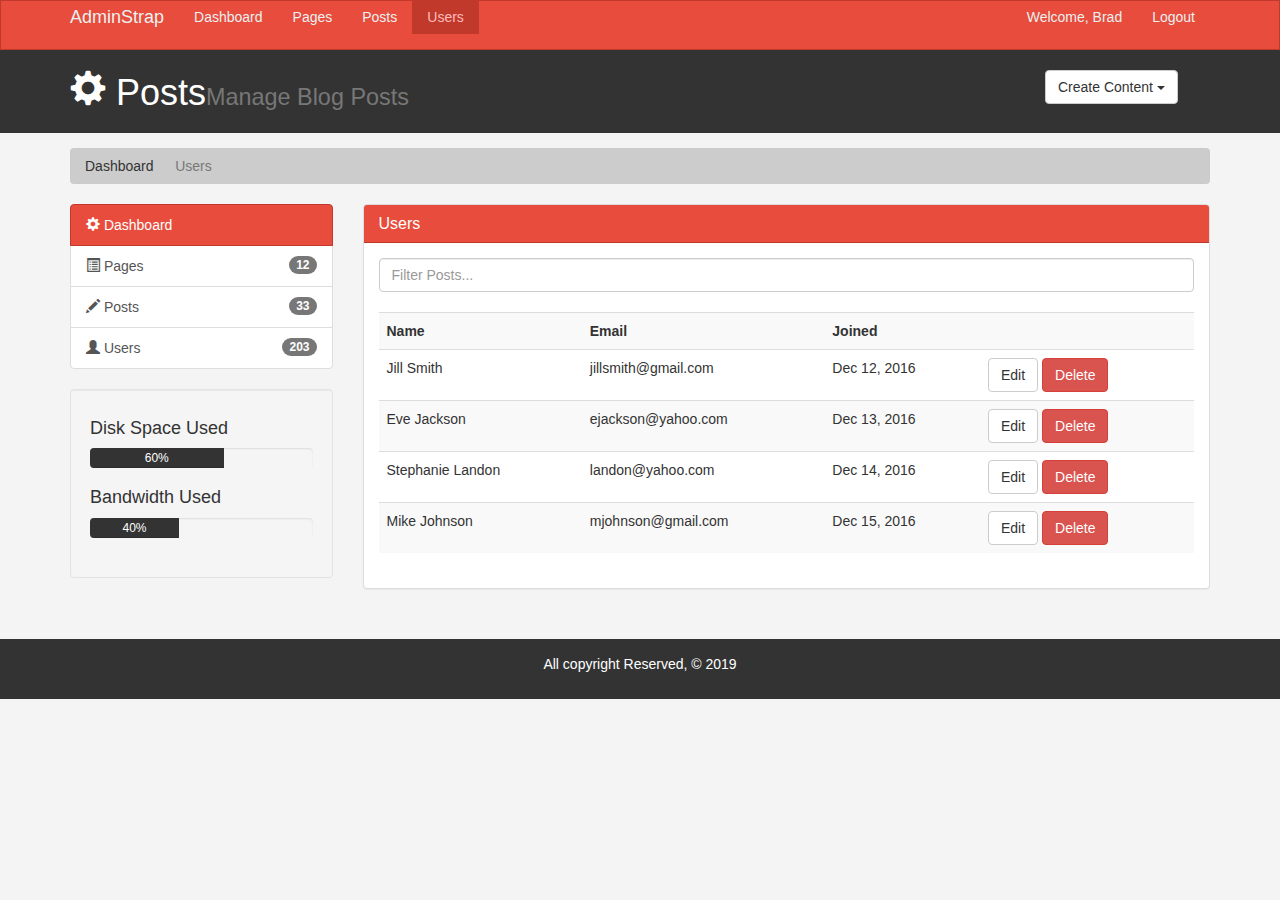
==== users.html @ 874742f6 "addind users page" ====
<!DOCTYPE html>
<html lang="en">
  <head>
    <meta charset="utf-8" />
    <meta http-equiv="X-UA-Compatible" content="IE=edge" />
    <meta name="viewport" content="width=device-width, initial-scale=1" />
    <title>Admin Area | Users</title>
    <!-- Bootstrap core CSS -->
    <link href="css/bootstrap.min.css" rel="stylesheet" />
    <link href="css/style.css" rel="stylesheet" />
    <script src="http://cdn.ckeditor.com/4.6.1/standard/ckeditor.js"></script>
  </head>
  <body>
    <nav class="navbar navbar-default">
      <div class="container">
        <div class="navbar-header">
          <button
            type="button"
            class="navbar-toggle collapsed"
            data-toggle="collapse"
            data-target="#navbar"
            aria-expanded="false"
            aria-controls="navbar"
          >
            <span class="sr-only">Toggle navigation</span>
            <span class="icon-bar"></span>
            <span class="icon-bar"></span>
            <span class="icon-bar"></span>
          </button>
          <a class="navbar-brand" href="#">AdminStrap</a>
        </div>
        <div id="navbar" class="collapse navbar-collapse">
          <ul class="nav navbar-nav">
            <li><a href="index.html">Dashboard</a></li>
            <li><a href="pages.html">Pages</a></li>
            <li><a href="posts.html">Posts</a></li>
            <li class="active"><a href="users.html">Users</a></li>
          </ul>
          <ul class="nav navbar-nav navbar-right">
            <li><a href="#">Welcome, Brad</a></li>
            <li><a href="login.html">Logout</a></li>
          </ul>
        </div>
        <!--/.nav-collapse -->
      </div>
    </nav>

    <header id="header">
      <div class="container">
        <div class="row">
          <div class="col-md-10">
            <h1>
              <span class="glyphicon glyphicon-cog" aria-hidden="true"></span>
              Posts<small>Manage Blog Posts</small>
            </h1>
          </div>
          <div class="col-md-2">
            <div class="dropdown create">
              <button
                class="btn btn-default dropdown-toggle"
                type="button"
                id="dropdownMenu1"
                data-toggle="dropdown"
                aria-haspopup="true"
                aria-expanded="true"
              >
                Create Content
                <span class="caret"></span>
              </button>
              <ul class="dropdown-menu" aria-labelledby="dropdownMenu1">
                <li>
                  <a type="button" data-toggle="modal" data-target="#addPage"
                    >Add Page</a
                  >
                </li>
                <li><a href="#">Add Post</a></li>
                <li><a href="#">Add User</a></li>
              </ul>
            </div>
          </div>
        </div>
      </div>
    </header>

    <section id="breadcrumb">
      <div class="container">
        <ol class="breadcrumb">
          <li><a href="index.html">Dashboard</a></li>
          <li class="active">Users</li>
        </ol>
      </div>
    </section>

    <section id="main">
      <div class="container">
        <div class="row">
          <div class="col-md-3">
            <div class="list-group">
              <a href="index.html" class="list-group-item active main-color-bg">
                <span class="glyphicon glyphicon-cog" aria-hidden="true"></span>
                Dashboard
              </a>
              <a href="pages.html" class="list-group-item"
                ><span
                  class="glyphicon glyphicon-list-alt"
                  aria-hidden="true"
                ></span>
                Pages <span class="badge">12</span></a
              >
              <a href="posts.html" class="list-group-item"
                ><span
                  class="glyphicon glyphicon-pencil"
                  aria-hidden="true"
                ></span>
                Posts <span class="badge">33</span></a
              >
              <a href="users.html" class="list-group-item"
                ><span
                  class="glyphicon glyphicon-user"
                  aria-hidden="true"
                ></span>
                Users <span class="badge">203</span></a
              >
            </div>

            <div class="well">
              <h4>Disk Space Used</h4>
              <div class="progress">
                <div
                  class="progress-bar"
                  role="progressbar"
                  aria-valuenow="60"
                  aria-valuemin="0"
                  aria-valuemax="100"
                  style="width: 60%;"
                >
                  60%
                </div>
              </div>
              <h4>Bandwidth Used</h4>
              <div class="progress">
                <div
                  class="progress-bar"
                  role="progressbar"
                  aria-valuenow="40"
                  aria-valuemin="0"
                  aria-valuemax="100"
                  style="width: 40%;"
                >
                  40%
                </div>
              </div>
            </div>
          </div>
          <div class="col-md-9">
            <!-- Website Overview -->
            <div class="panel panel-default">
              <div class="panel-heading main-color-bg">
                <h3 class="panel-title">Users</h3>
              </div>
              <div class="panel-body">
                <div class="row">
                  <div class="col-md-12">
                    <input
                      class="form-control"
                      type="text"
                      placeholder="Filter Posts..."
                    />
                  </div>
                </div>
                <br />
                <table class="table table-striped table-hover">
                  <tr>
                    <th>Name</th>
                    <th>Email</th>
                    <th>Joined</th>
                    <th></th>
                  </tr>
                  <tr>
                    <td>Jill Smith</td>
                    <td>jillsmith@gmail.com</td>
                    <td>Dec 12, 2016</td>
                    <td>
                      <a class="btn btn-default" href="edit.html">Edit</a>
                      <a class="btn btn-danger" href="#">Delete</a>
                    </td>
                  </tr>
                  <tr>
                    <td>Eve Jackson</td>
                    <td>ejackson@yahoo.com</td>
                    <td>Dec 13, 2016</td>
                    <td>
                      <a class="btn btn-default" href="edit.html">Edit</a>
                      <a class="btn btn-danger" href="#">Delete</a>
                    </td>
                  </tr>
                  <tr>
                    <td>Stephanie Landon</td>
                    <td>landon@yahoo.com</td>
                    <td>Dec 14, 2016</td>
                    <td>
                      <a class="btn btn-default" href="edit.html">Edit</a>
                      <a class="btn btn-danger" href="#">Delete</a>
                    </td>
                  </tr>
                  <tr>
                    <td>Mike Johnson</td>
                    <td>mjohnson@gmail.com</td>
                    <td>Dec 15, 2016</td>
                    <td>
                      <a class="btn btn-default" href="edit.html">Edit</a>
                      <a class="btn btn-danger" href="#">Delete</a>
                    </td>
                  </tr>
                </table>
              </div>
            </div>
          </div>
        </div>
      </div>
    </section>

    <footer id="footer">
      <p>All copyright Reserved, &copy; 2019</p>
    </footer>

    <!-- Modals -->

    <!-- Add Page -->
    <div
      class="modal fade"
      id="addPage"
      tabindex="-1"
      role="dialog"
      aria-labelledby="myModalLabel"
    >
      <div class="modal-dialog" role="document">
        <div class="modal-content">
          <form>
            <div class="modal-header">
              <button
                type="button"
                class="close"
                data-dismiss="modal"
                aria-label="Close"
              >
                <span aria-hidden="true">&times;</span>
              </button>
              <h4 class="modal-title" id="myModalLabel">Add Page</h4>
            </div>
            <div class="modal-body">
              <div class="form-group">
                <label>Page Title</label>
                <input
                  type="text"
                  class="form-control"
                  placeholder="Page Title"
                />
              </div>
              <div class="form-group">
                <label>Page Body</label>
                <textarea
                  name="editor1"
                  class="form-control"
                  placeholder="Page Body"
                ></textarea>
              </div>
              <div class="checkbox">
                <label> <input type="checkbox" /> Published </label>
              </div>
              <div class="form-group">
                <label>Meta Tags</label>
                <input
                  type="text"
                  class="form-control"
                  placeholder="Add Some Tags..."
                />
              </div>
              <div class="form-group">
                <label>Meta Description</label>
                <input
                  type="text"
                  class="form-control"
                  placeholder="Add Meta Description..."
                />
              </div>
            </div>
            <div class="modal-footer">
              <button
                type="button"
                class="btn btn-default"
                data-dismiss="modal"
              >
                Close
              </button>
              <button type="submit" class="btn btn-primary">
                Save changes
              </button>
            </div>
          </form>
        </div>
      </div>
    </div>

    <script>
      CKEDITOR.replace('editor1');
    </script>

    <!-- Bootstrap core JavaScript
    ================================================== -->
    <!-- Placed at the end of the document so the pages load faster -->
    <script src="https://ajax.googleapis.com/ajax/libs/jquery/1.12.4/jquery.min.js"></script>
    <script src="js/bootstrap.min.js"></script>
  </body>
</html>
---- css/style.css ----
body {
  background: #f4f4f4;
}

.navbar {
  height: 33px !important;
  margin-bottom: 0;
  border-radius: 0;
}

.navbar-nav > li > a,
.navbar-brand {
  padding-top: 6px !important;
  padding-bottom: 0 !important;
  height: 33px;
}

.navbar-default {
  background-color: #e74c3c;
  border-color: #c0392b;
}
.navbar-default .navbar-brand {
  color: #ecf0f1;
}
.navbar-default .navbar-brand:hover,
.navbar-default .navbar-brand:focus {
  color: #ffbbbc;
}
.navbar-default .navbar-text {
  color: #ecf0f1;
}
.navbar-default .navbar-nav > li > a {
  color: #ecf0f1;
}
.navbar-default .navbar-nav > li > a:hover,
.navbar-default .navbar-nav > li > a:focus {
  color: #ffbbbc;
}
.navbar-default .navbar-nav > .active > a,
.navbar-default .navbar-nav > .active > a:hover,
.navbar-default .navbar-nav > .active > a:focus {
  color: #ffbbbc;
  background-color: #c0392b;
}
.navbar-default .navbar-nav > .open > a,
.navbar-default .navbar-nav > .open > a:hover,
.navbar-default .navbar-nav > .open > a:focus {
  color: #ffbbbc;
  background-color: #c0392b;
}
.navbar-default .navbar-toggle {
  border-color: #c0392b;
}
.navbar-default .navbar-toggle:hover,
.navbar-default .navbar-toggle:focus {
  background-color: #c0392b;
}
.navbar-default .navbar-toggle .icon-bar {
  background-color: #ecf0f1;
}
.navbar-default .navbar-collapse,
.navbar-default .navbar-form {
  border-color: #ecf0f1;
}
.navbar-default .navbar-link {
  color: #ecf0f1;
}
.navbar-default .navbar-link:hover {
  color: #ffbbbc;
}

/* Custom */
.main-color-bg{
  background-color: #e74c3c !important;
  border-color: #c0392b !important;
  color: #ffffff !important;
}

/* Header */
#header{
  background: #333333;
  color: #ffffff;
  padding-bottom: 10px;
  margin-bottom: 15px;
}

#header .create{
  padding-top: 20px;
}


/* Breadcrumb */
.breadcrumb{
  background:   #cccccc;
  color: #333333;
}

.breadcrumb a{
  color: #333333;
}

/* Progress bar */
.progress-bar{
  background: #333333;
  color: #ffffff;
}

/* stats */
.dash-box{
  text-align: center;
}

/* Footer */
#footer{
  background: #333333;
  color: #ffffff;
  text-align: center;
  padding: 15px;
  margin-top: 30px;
}

@media (max-width: 767px) {
  .navbar-default .navbar-nav .open .dropdown-menu > li > a {
    color: #ecf0f1;
  }
  .navbar-default .navbar-nav .open .dropdown-menu > li > a:hover,
  .navbar-default .navbar-nav .open .dropdown-menu > li > a:focus {
    color: #ffbbbc;
  }
  .navbar-default .navbar-nav .open .dropdown-menu > .active > a,
  .navbar-default .navbar-nav .open .dropdown-menu > .active > a:hover,
  .navbar-default .navbar-nav .open .dropdown-menu > .active > a:focus {
    color: #ffbbbc;
    background-color: #c0392b;
  }
}
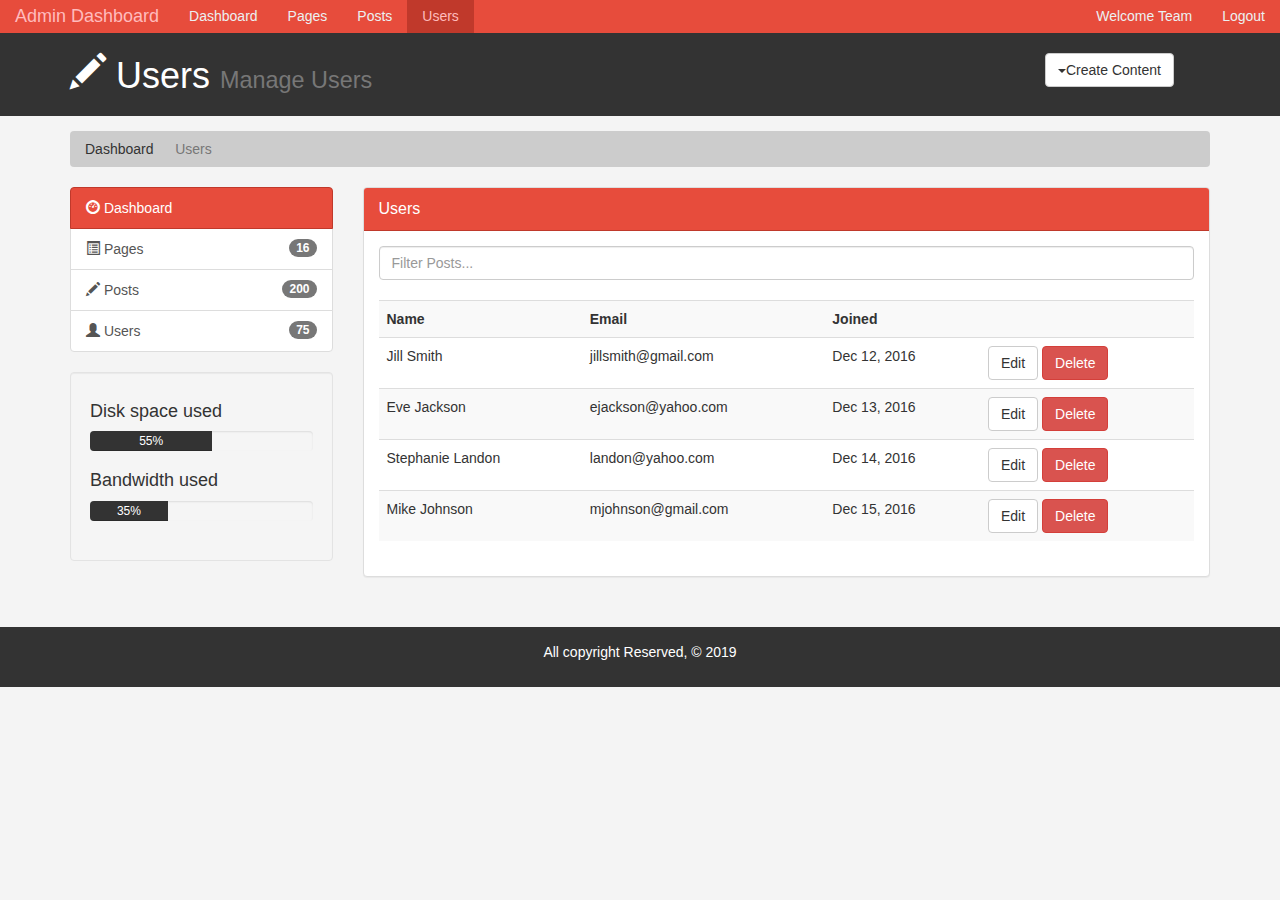
==== commit e91ab4f1: "changes done to add modal" ====
--- a/users.html
+++ b/users.html
@@ -1,21 +1,21 @@
 <!DOCTYPE html>
-<html lang="en">
+<html>
   <head>
+    <title>
+      Admin Area | Users
+    </title>
+
     <meta charset="utf-8" />
-    <meta http-equiv="X-UA-Compatible" content="IE=edge" />
     <meta name="viewport" content="width=device-width, initial-scale=1" />
-    <title>Admin Area | Users</title>
-    <!-- Bootstrap core CSS -->
-    <link href="css/bootstrap.min.css" rel="stylesheet" />
-    <link href="css/style.css" rel="stylesheet" />
-    <script src="http://cdn.ckeditor.com/4.6.1/standard/ckeditor.js"></script>
+    <link rel="stylesheet" href="css/bootstrap.min.css" />
+    <link rel="stylesheet" href="css/style.css" />
+    <script src="https://cdn.ckeditor.com/4.12.1/standard/ckeditor.js"></script>
   </head>
   <body>
-    <nav class="navbar navbar-default">
-      <div class="container">
+    <nav class="nav navbar-default">
+      <div class="conatiner">
         <div class="navbar-header">
           <button
-            type="button"
             class="navbar-toggle collapsed"
             data-toggle="collapse"
             data-target="#navbar"
@@ -27,7 +27,7 @@
             <span class="icon-bar"></span>
             <span class="icon-bar"></span>
           </button>
-          <a class="navbar-brand" href="#">AdminStrap</a>
+          <a href="index.html" class="navbar-brand">Admin Dashboard</a>
         </div>
         <div id="navbar" class="collapse navbar-collapse">
           <ul class="nav navbar-nav">
@@ -37,11 +37,10 @@
             <li class="active"><a href="users.html">Users</a></li>
           </ul>
           <ul class="nav navbar-nav navbar-right">
-            <li><a href="#">Welcome, Brad</a></li>
+            <li><a href="#">Welcome Team</a></li>
             <li><a href="login.html">Logout</a></li>
           </ul>
         </div>
-        <!--/.nav-collapse -->
       </div>
     </nav>
 
@@ -50,8 +49,11 @@
         <div class="row">
           <div class="col-md-10">
             <h1>
-              <span class="glyphicon glyphicon-cog" aria-hidden="true"></span>
-              Posts<small>Manage Blog Posts</small>
+              <span
+                class="glyphicon glyphicon-pencil"
+                aria-hidden="true"
+              ></span>
+              Users <small>Manage Users</small>
             </h1>
           </div>
           <div class="col-md-2">
@@ -59,22 +61,29 @@
               <button
                 class="btn btn-default dropdown-toggle"
                 type="button"
+                data-toggle="dropdown"
                 id="dropdownMenu1"
-                data-toggle="dropdown"
                 aria-haspopup="true"
                 aria-expanded="true"
               >
-                Create Content
-                <span class="caret"></span>
+                <span class="caret"></span>Create Content
               </button>
               <ul class="dropdown-menu" aria-labelledby="dropdownMenu1">
                 <li>
-                  <a type="button" data-toggle="modal" data-target="#addPage"
-                    >Add Page</a
+                  <a type="button" data-toggle="modal" data-target="#addPages"
+                    >Pages</a
                   >
                 </li>
-                <li><a href="#">Add Post</a></li>
-                <li><a href="#">Add User</a></li>
+                <li>
+                  <a type="button" data-toggle="modal" data-target="#addPosts"
+                    >Posts</a
+                  >
+                </li>
+                <li>
+                  <a type="button" data-toggle="modal" data-target="#addUsers"
+                    >Users</a
+                  >
+                </li>
               </ul>
             </div>
           </div>
@@ -91,72 +100,76 @@
       </div>
     </section>
 
-    <section id="main">
+    <section>
       <div class="container">
         <div class="row">
           <div class="col-md-3">
             <div class="list-group">
               <a href="index.html" class="list-group-item active main-color-bg">
-                <span class="glyphicon glyphicon-cog" aria-hidden="true"></span>
-                Dashboard
-              </a>
-              <a href="pages.html" class="list-group-item"
-                ><span
+                <span
+                  class="glyphicon glyphicon-dashboard"
+                  aria-hidden="true"
+                ></span>
+                Dashboard</a
+              >
+              <a href="pages.html" class="list-group-item">
+                <span
                   class="glyphicon glyphicon-list-alt"
                   aria-hidden="true"
                 ></span>
-                Pages <span class="badge">12</span></a
-              >
-              <a href="posts.html" class="list-group-item"
-                ><span
+                Pages <span class="badge">16</span></a
+              >
+              <a href="posts.html" class="list-group-item">
+                <span
                   class="glyphicon glyphicon-pencil"
                   aria-hidden="true"
                 ></span>
-                Posts <span class="badge">33</span></a
-              >
-              <a href="users.html" class="list-group-item"
-                ><span
+                Posts <span class="badge">200</span></a
+              >
+              <a href="users.html" class="list-group-item">
+                <span
                   class="glyphicon glyphicon-user"
                   aria-hidden="true"
                 ></span>
-                Users <span class="badge">203</span></a
+                Users <span class="badge">75</span></a
               >
             </div>
 
             <div class="well">
-              <h4>Disk Space Used</h4>
+              <h4>Disk space used</h4>
               <div class="progress">
                 <div
                   class="progress-bar"
                   role="progressbar"
-                  aria-valuenow="60"
                   aria-valuemin="0"
+                  aria-valuenow="55"
                   aria-valuemax="100"
-                  style="width: 60%;"
+                  style="width: 55%"
                 >
-                  60%
+                  55%
                 </div>
               </div>
-              <h4>Bandwidth Used</h4>
+              <h4>Bandwidth used</h4>
               <div class="progress">
                 <div
                   class="progress-bar"
                   role="progressbar"
-                  aria-valuenow="40"
+                  aria-valuenow="35"
                   aria-valuemin="0"
                   aria-valuemax="100"
-                  style="width: 40%;"
+                  style="width: 35%"
                 >
-                  40%
+                  35%
                 </div>
               </div>
             </div>
           </div>
           <div class="col-md-9">
-            <!-- Website Overview -->
             <div class="panel panel-default">
               <div class="panel-heading main-color-bg">
-                <h3 class="panel-title">Users</h3>
+                <div class="panel-title">
+                  Users
+                </div>
               </div>
               <div class="panel-body">
                 <div class="row">
@@ -224,77 +237,125 @@
       <p>All copyright Reserved, &copy; 2019</p>
     </footer>
 
-    <!-- Modals -->
-
-    <!-- Add Page -->
-    <div
-      class="modal fade"
-      id="addPage"
-      tabindex="-1"
-      role="dialog"
-      aria-labelledby="myModalLabel"
-    >
-      <div class="modal-dialog" role="document">
+    <div class="modal fade" id="addPages">
+      <div class="modal-dialog">
+        <div class="modal-content">
+          <div class="modal-header main-color-bg">
+            <button class="close" type="button" data-dismiss="modal">
+              &times;
+            </button>
+            <h4 class="modal-title">Add Pages</h4>
+          </div>
+          <div class="modal-body">
+            <div class="form-group">
+              <label>Page Title</label>
+              <input
+                type="text"
+                class="form-control"
+                placeholder="Title of post"
+              />
+            </div>
+            <div class="form-group">
+              <label>Meta Tag</label>
+              <input type="text" class="form-control" placeholder="Tag here" />
+            </div>
+            <div class="form-group">
+              <label>Description</label>
+              <textarea name="editor1" class="form-control"></textarea>
+            </div>
+            <div class="form-group">
+              <label><input type="checkbox" /> Published</label>
+            </div>
+          </div>
+          <div class="modal-footer">
+            <button type="button" class="btn btn-default" data-dismiss="modal">
+              Close
+            </button>
+          </div>
+        </div>
+      </div>
+    </div>
+
+    <div class="modal fade" id="addPosts">
+      <div class="modal-dialog">
+        <div class="modal-content">
+          <div class="modal-header main-color-bg">
+            <button type="button" class="close" data-dismiss="modal">
+              &times;
+            </button>
+            <h4 class="modal-title">Add Posts</h4>
+          </div>
+          <div class="modal-body">
+            <div class="form-group">
+              <label>Title</label>
+              <input
+                type="text"
+                class="form-control"
+                placeholder="Title of post"
+              />
+            </div>
+            <div class="form-group">
+              <label>Tag here</label>
+              <input type="text" class="form-control" placeholder="Tag here" />
+            </div>
+            <div class="form-group">
+              <label>Description</label>
+              <textarea name="editor1" class="form-control"></textarea>
+            </div>
+          </div>
+          <div class="modal-footer">
+            <button class="btn btn-default" type="button" data-dismiss="modal">
+              close
+            </button>
+            <button type="submit" class="btn btn-success">Submit</button>
+          </div>
+        </div>
+      </div>
+    </div>
+
+    <div class="modal fade" id="addUsers">
+      <div class="modal-dialog">
         <div class="modal-content">
           <form>
-            <div class="modal-header">
-              <button
-                type="button"
-                class="close"
-                data-dismiss="modal"
-                aria-label="Close"
-              >
-                <span aria-hidden="true">&times;</span>
+            <div class="modal-header main-color-bg">
+              <button type="button" class="close" data-dismiss="modal">
+                &times;
               </button>
-              <h4 class="modal-title" id="myModalLabel">Add Page</h4>
+              <h4>Add Users</h4>
             </div>
             <div class="modal-body">
               <div class="form-group">
-                <label>Page Title</label>
+                <label>Name</label>
+                <input
+                  type="text"
+                  placeholder="Your name"
+                  class="form-control"
+                />
+              </div>
+              <div class="form-group">
+                <label>Email Id</label>
+                <input
+                  type="email"
+                  placeholder="Your email"
+                  class="form-control"
+                />
+              </div>
+              <div class="form-group">
+                <label>Phone Numer</label>
                 <input
                   type="text"
                   class="form-control"
-                  placeholder="Page Title"
-                />
-              </div>
-              <div class="form-group">
-                <label>Page Body</label>
-                <textarea
-                  name="editor1"
-                  class="form-control"
-                  placeholder="Page Body"
-                ></textarea>
-              </div>
-              <div class="checkbox">
-                <label> <input type="checkbox" /> Published </label>
-              </div>
-              <div class="form-group">
-                <label>Meta Tags</label>
-                <input
-                  type="text"
-                  class="form-control"
-                  placeholder="Add Some Tags..."
-                />
-              </div>
-              <div class="form-group">
-                <label>Meta Description</label>
-                <input
-                  type="text"
-                  class="form-control"
-                  placeholder="Add Meta Description..."
+                  placeholder="Your Number with Country code"
                 />
               </div>
             </div>
             <div class="modal-footer">
               <button
-                type="button"
                 class="btn btn-default"
                 data-dismiss="modal"
+                type="button"
               >
                 Close
-              </button>
-              <button type="submit" class="btn btn-primary">
-                Save changes
               </button>
             </div>
           </form>
@@ -305,11 +366,7 @@
     <script>
       CKEDITOR.replace('editor1');
     </script>
-
-    <!-- Bootstrap core JavaScript
-    ================================================== -->
-    <!-- Placed at the end of the document so the pages load faster -->
-    <script src="https://ajax.googleapis.com/ajax/libs/jquery/1.12.4/jquery.min.js"></script>
+    <script src="https://ajax.googleapis.com/ajax/libs/jquery/3.4.1/jquery.min.js"></script>
     <script src="js/bootstrap.min.js"></script>
   </body>
 </html>
